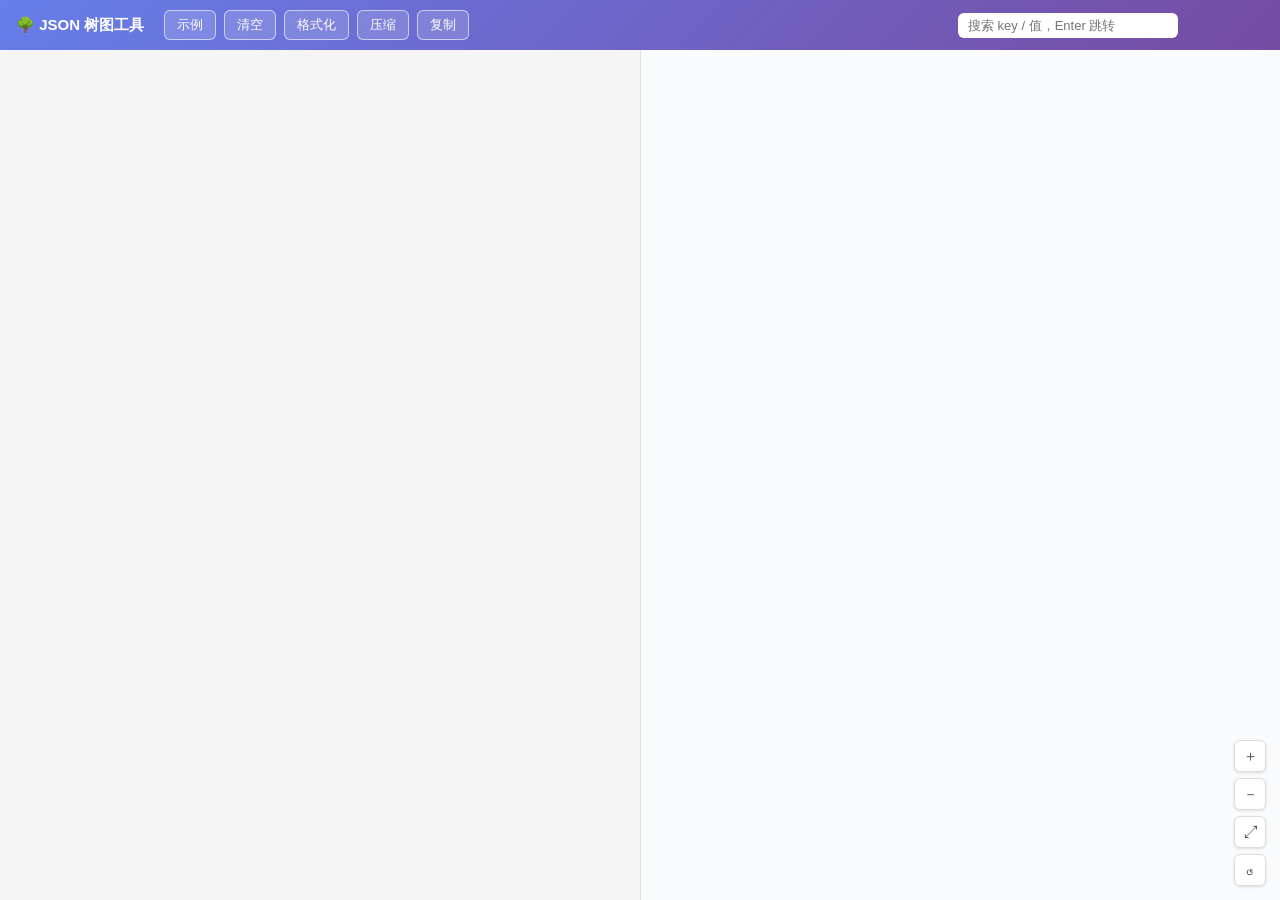
==== tools/json-tool/index.html @ 4b0f38a6 "feat(json-tool): add fullscreen page skeleton with toolbar and split panes" ====
<!DOCTYPE html>
<html lang="zh-CN">
<head>
  <meta charset="UTF-8">
  <title>JSON 树图工具 - ToolBox Pro</title>
  <link rel="stylesheet" href="../../lib/codemirror/codemirror.css">
  <link rel="stylesheet" href="tool.css">
</head>
<body>
  <header class="jt-toolbar">
    <span class="jt-brand">🌳 JSON 树图工具</span>
    <div class="jt-actions">
      <button id="btn-sample" title="载入示例数据">示例</button>
      <button id="btn-clear" title="清空编辑器">清空</button>
      <button id="btn-format" title="2 空格缩进格式化">格式化</button>
      <button id="btn-minify" title="压缩为一行">压缩</button>
      <button id="btn-copy" title="复制全部内容">复制</button>
    </div>
    <div class="jt-search">
      <input id="search-input" type="text" placeholder="搜索 key / 值，Enter 跳转">
      <span id="search-count"></span>
    </div>
    <span id="validation-status" class="jt-status"></span>
  </header>

  <div class="jt-main">
    <div id="editor-pane"></div>
    <div id="graph-pane">
      <svg id="graph-svg"></svg>
      <div id="graph-empty" class="jt-empty hidden">输入 JSON 后此处显示树图</div>
      <div class="jt-graph-controls">
        <button id="zoom-in" title="放大">＋</button>
        <button id="zoom-out" title="缩小">－</button>
        <button id="zoom-fit" title="适应画布">⤢</button>
        <button id="zoom-reset" title="重置视图">↺</button>
      </div>
    </div>
  </div>

  <div id="error-bar" class="jt-error-bar hidden"></div>

  <script src="../../lib/codemirror/codemirror.min.js"></script>
  <script src="../../lib/codemirror/mode/javascript/javascript.min.js"></script>
  <script src="../../lib/codemirror/addon/edit/matchbrackets.min.js"></script>
  <script type="module" src="main.js"></script>
</body>
</html>
---- lib/codemirror/codemirror.css ----
.CodeMirror{font-family:monospace;height:300px;color:#000;direction:ltr}.CodeMirror-lines{padding:4px 0}.CodeMirror pre.CodeMirror-line,.CodeMirror pre.CodeMirror-line-like{padding:0 4px}.CodeMirror-gutter-filler,.CodeMirror-scrollbar-filler{background-color:#fff}.CodeMirror-gutters{border-right:1px solid #ddd;background-color:#f7f7f7;white-space:nowrap}.CodeMirror-linenumber{padding:0 3px 0 5px;min-width:20px;text-align:right;color:#999;white-space:nowrap}.CodeMirror-guttermarker{color:#000}.CodeMirror-guttermarker-subtle{color:#999}.CodeMirror-cursor{border-left:1px solid #000;border-right:none;width:0}.CodeMirror div.CodeMirror-secondarycursor{border-left:1px solid silver}.cm-fat-cursor .CodeMirror-cursor{width:auto;border:0!important;background:#7e7}.cm-fat-cursor div.CodeMirror-cursors{z-index:1}.cm-fat-cursor .CodeMirror-line::selection,.cm-fat-cursor .CodeMirror-line>span::selection,.cm-fat-cursor .CodeMirror-line>span>span::selection{background:0 0}.cm-fat-cursor .CodeMirror-line::-moz-selection,.cm-fat-cursor .CodeMirror-line>span::-moz-selection,.cm-fat-cursor .CodeMirror-line>span>span::-moz-selection{background:0 0}.cm-fat-cursor{caret-color:transparent}@-moz-keyframes blink{50%{background-color:transparent}}@-webkit-keyframes blink{50%{background-color:transparent}}@keyframes blink{50%{background-color:transparent}}.cm-tab{display:inline-block;text-decoration:inherit}.CodeMirror-rulers{position:absolute;left:0;right:0;top:-50px;bottom:0;overflow:hidden}.CodeMirror-ruler{border-left:1px solid #ccc;top:0;bottom:0;position:absolute}.cm-s-default .cm-header{color:#00f}.cm-s-default .cm-quote{color:#090}.cm-negative{color:#d44}.cm-positive{color:#292}.cm-header,.cm-strong{font-weight:700}.cm-em{font-style:italic}.cm-link{text-decoration:underline}.cm-strikethrough{text-decoration:line-through}.cm-s-default .cm-keyword{color:#708}.cm-s-default .cm-atom{color:#219}.cm-s-default .cm-number{color:#164}.cm-s-default .cm-def{color:#00f}.cm-s-default .cm-variable-2{color:#05a}.cm-s-default .cm-type,.cm-s-default .cm-variable-3{color:#085}.cm-s-default .cm-comment{color:#a50}.cm-s-default .cm-string{color:#a11}.cm-s-default .cm-string-2{color:#f50}.cm-s-default .cm-meta{color:#555}.cm-s-default .cm-qualifier{color:#555}.cm-s-default .cm-builtin{color:#30a}.cm-s-default .cm-bracket{color:#997}.cm-s-default .cm-tag{color:#170}.cm-s-default .cm-attribute{color:#00c}.cm-s-default .cm-hr{color:#999}.cm-s-default .cm-link{color:#00c}.cm-s-default .cm-error{color:red}.cm-invalidchar{color:red}.CodeMirror-composing{border-bottom:2px solid}div.CodeMirror span.CodeMirror-matchingbracket{color:#0b0}div.CodeMirror span.CodeMirror-nonmatchingbracket{color:#a22}.CodeMirror-matchingtag{background:rgba(255,150,0,.3)}.CodeMirror-activeline-background{background:#e8f2ff}.CodeMirror{position:relative;overflow:hidden;background:#fff}.CodeMirror-scroll{overflow:scroll!important;margin-bottom:-50px;margin-right:-50px;padding-bottom:50px;height:100%;outline:0;position:relative;z-index:0}.CodeMirror-sizer{position:relative;border-right:50px solid transparent}.CodeMirror-gutter-filler,.CodeMirror-hscrollbar,.CodeMirror-scrollbar-filler,.CodeMirror-vscrollbar{position:absolute;z-index:6;display:none;outline:0}.CodeMirror-vscrollbar{right:0;top:0;overflow-x:hidden;overflow-y:scroll}.CodeMirror-hscrollbar{bottom:0;left:0;overflow-y:hidden;overflow-x:scroll}.CodeMirror-scrollbar-filler{right:0;bottom:0}.CodeMirror-gutter-filler{left:0;bottom:0}.CodeMirror-gutters{position:absolute;left:0;top:0;min-height:100%;z-index:3}.CodeMirror-gutter{white-space:normal;height:100%;display:inline-block;vertical-align:top;margin-bottom:-50px}.CodeMirror-gutter-wrapper{position:absolute;z-index:4;background:0 0!important;border:none!important}.CodeMirror-gutter-background{position:absolute;top:0;bottom:0;z-index:4}.CodeMirror-gutter-elt{position:absolute;cursor:default;z-index:4}.CodeMirror-gutter-wrapper ::selection{background-color:transparent}.CodeMirror-gutter-wrapper ::-moz-selection{background-color:transparent}.CodeMirror-lines{cursor:text;min-height:1px}.CodeMirror pre.CodeMirror-line,.CodeMirror pre.CodeMirror-line-like{-moz-border-radius:0;-webkit-border-radius:0;border-radius:0;border-width:0;background:0 0;font-family:inherit;font-size:inherit;margin:0;white-space:pre;word-wrap:normal;line-height:inherit;color:inherit;z-index:2;position:relative;overflow:visible;-webkit-tap-highlight-color:transparent;-webkit-font-variant-ligatures:contextual;font-variant-ligatures:contextual}.CodeMirror-wrap pre.CodeMirror-line,.CodeMirror-wrap pre.CodeMirror-line-like{word-wrap:break-word;white-space:pre-wrap;word-break:normal}.CodeMirror-linebackground{position:absolute;left:0;right:0;top:0;bottom:0;z-index:0}.CodeMirror-linewidget{position:relative;z-index:2;padding:.1px}.CodeMirror-rtl pre{direction:rtl}.CodeMirror-code{outline:0}.CodeMirror-gutter,.CodeMirror-gutters,.CodeMirror-linenumber,.CodeMirror-scroll,.CodeMirror-sizer{-moz-box-sizing:content-box;box-sizing:content-box}.CodeMirror-measure{position:absolute;width:100%;height:0;overflow:hidden;visibility:hidden}.CodeMirror-cursor{position:absolute;pointer-events:none}.CodeMirror-measure pre{position:static}div.CodeMirror-cursors{visibility:hidden;position:relative;z-index:3}div.CodeMirror-dragcursors{visibility:visible}.CodeMirror-focused div.CodeMirror-cursors{visibility:visible}.CodeMirror-selected{background:#d9d9d9}.CodeMirror-focused .CodeMirror-selected{background:#d7d4f0}.CodeMirror-crosshair{cursor:crosshair}.CodeMirror-line::selection,.CodeMirror-line>span::selection,.CodeMirror-line>span>span::selection{background:#d7d4f0}.CodeMirror-line::-moz-selection,.CodeMirror-line>span::-moz-selection,.CodeMirror-line>span>span::-moz-selection{background:#d7d4f0}.cm-searching{background-color:#ffa;background-color:rgba(255,255,0,.4)}.cm-force-border{padding-right:.1px}@media print{.CodeMirror div.CodeMirror-cursors{visibility:hidden}}.cm-tab-wrap-hack:after{content:''}span.CodeMirror-selectedtext{background:0 0}
---- tools/json-tool/tool.css ----
/* JSON 树图工具全屏页样式 */
* { box-sizing: border-box; margin: 0; padding: 0; }

html, body { height: 100%; }

body {
  font-family: -apple-system, BlinkMacSystemFont, 'Segoe UI', Roboto, sans-serif;
  display: flex;
  flex-direction: column;
  background: #f5f5f5;
  color: #333;
  overflow: hidden;
}

/* ── 工具栏 ─────────────────────────── */
.jt-toolbar {
  display: flex;
  align-items: center;
  gap: 12px;
  padding: 10px 16px;
  background: linear-gradient(135deg, #667eea 0%, #764ba2 100%);
  color: #fff;
  flex-wrap: wrap;
}

.jt-brand { font-size: 15px; font-weight: 600; margin-right: 8px; }

.jt-actions { display: flex; gap: 8px; }

.jt-actions button {
  padding: 5px 12px;
  border: 1px solid rgba(255, 255, 255, 0.6);
  border-radius: 6px;
  background: rgba(255, 255, 255, 0.15);
  color: #fff;
  font-size: 13px;
  cursor: pointer;
  transition: background 0.15s;
}

.jt-actions button:hover { background: rgba(255, 255, 255, 0.3); }

.jt-search { display: flex; align-items: center; gap: 6px; margin-left: auto; }

.jt-search input {
  width: 220px;
  padding: 5px 10px;
  border: none;
  border-radius: 6px;
  font-size: 13px;
  outline: none;
  background: #fff;
}

#search-count { font-size: 12px; opacity: 0.9; min-width: 48px; }

.jt-status { font-size: 12px; padding: 4px 10px; border-radius: 10px; }
.jt-status.ok { background: rgba(46, 204, 113, 0.25); color: #eafff3; }
.jt-status.error { background: rgba(231, 76, 60, 0.35); }

/* ── 主区域 ─────────────────────────── */
.jt-main { flex: 1; display: flex; min-height: 0; }

#editor-pane { flex: 1; min-width: 0; border-right: 1px solid #e0e0e0; }
#editor-pane .CodeMirror { height: 100%; font-size: 13px; }

#graph-pane { flex: 1; position: relative; background: #fafbfc; overflow: hidden; }

#graph-svg {
  position: absolute;
  inset: 0;
  width: 100%;
  height: 100%;
  cursor: grab;
}

#graph-svg:active { cursor: grabbing; }

.jt-graph-controls {
  position: absolute;
  right: 14px;
  bottom: 14px;
  display: flex;
  flex-direction: column;
  gap: 6px;
}

.jt-graph-controls button {
  width: 32px;
  height: 32px;
  border-radius: 6px;
  border: 1px solid #ddd;
  background: #fff;
  font-size: 15px;
  cursor: pointer;
  color: #555;
  box-shadow: 0 1px 3px rgba(0, 0, 0, 0.12);
}

.jt-graph-controls button:hover { background: #f0f0f5; }

.jt-empty {
  position: absolute;
  inset: 0;
  display: flex;
  align-items: center;
  justify-content: center;
  color: #aaa;
  font-size: 14px;
  pointer-events: none;
}

.jt-empty.hidden { display: none; }

/* ── 错误条 ─────────────────────────── */
.jt-error-bar {
  position: fixed;
  bottom: 16px;
  left: 50%;
  transform: translateX(-50%);
  background: #e74c3c;
  color: #fff;
  padding: 8px 16px;
  border-radius: 6px;
  font-size: 13px;
  cursor: pointer;
  box-shadow: 0 4px 12px rgba(0, 0, 0, 0.25);
  z-index: 10;
  max-width: 80vw;
  white-space: nowrap;
  overflow: hidden;
  text-overflow: ellipsis;
}

.jt-error-bar.hidden { display: none; }

/* ── 树图节点 ───────────────────────── */
.tg-edge { fill: none; stroke: #c5cbe0; stroke-width: 1.5; }

.tg-node { cursor: pointer; }
.tg-node:hover .tg-card { stroke-width: 2.5; }

.tg-label { font-size: 12px; fill: #333; font-weight: 600; }
.tg-value { font-size: 11px; fill: #888; font-family: Consolas, Menlo, monospace; }
.tg-toggle-sign { font-size: 9px; font-weight: 700; pointer-events: none; }

.tg-node.matched .tg-card { stroke: #f39c12; stroke-width: 2.5; }
.tg-node.current .tg-card { stroke: #e67e22; stroke-width: 3.5; }
.tg-node.dim { opacity: 0.22; }
.tg-node.focused .tg-card { stroke: #667eea; stroke-width: 3; }

/* ── 编辑器联动 / 搜索高亮 ──────────── */
.CodeMirror { font-family: Consolas, Menlo, monospace; }
.cm-sync-highlight { background: #fff3c4; }
.cm-search-match { background: #ffe082; }
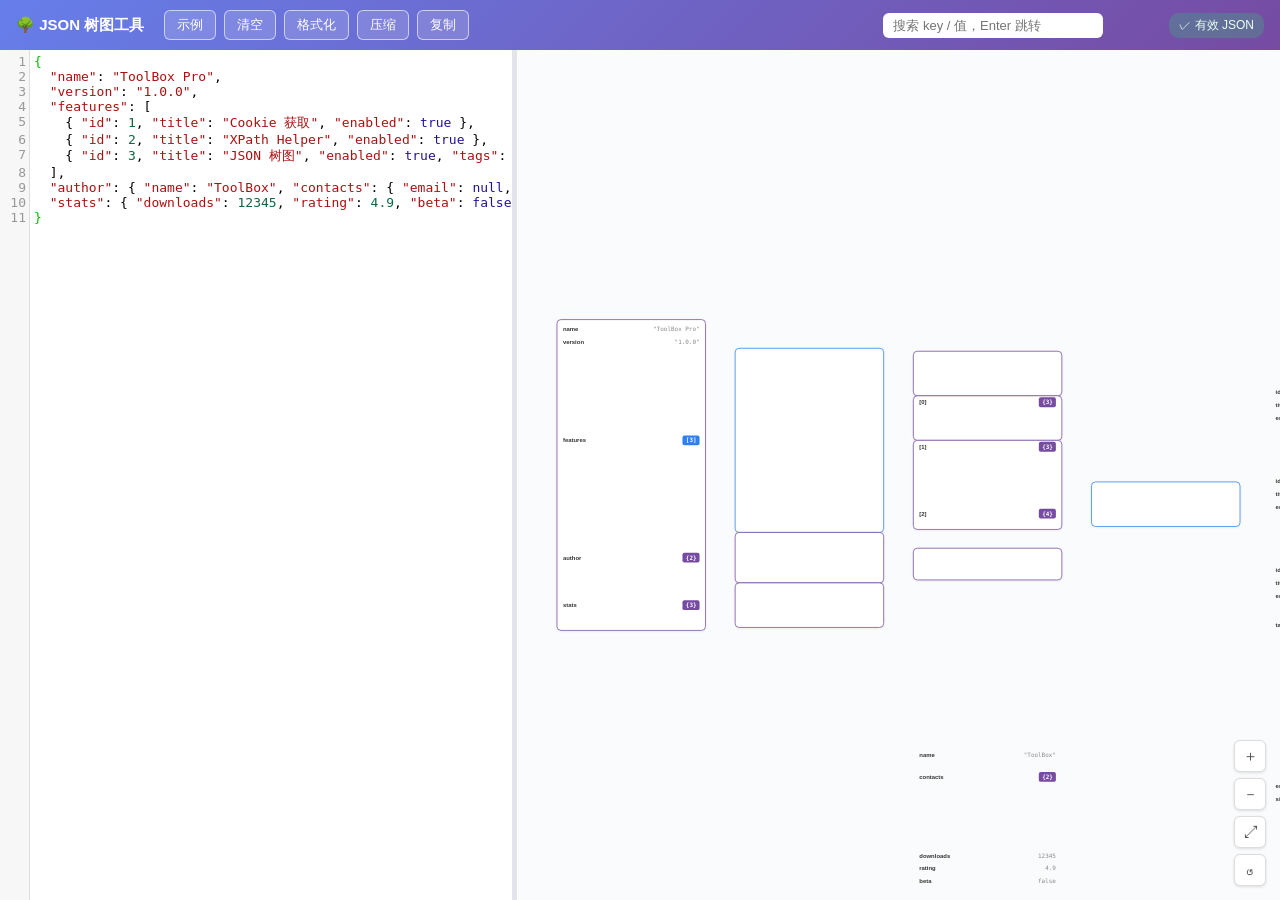
==== commit dec2fd47: "feat(json-tool): render tree as per-level tables with resizable 4:6 split" ====
--- a/tools/json-tool/index.html
+++ b/tools/json-tool/index.html
@@ -25,6 +25,7 @@
 
   <div class="jt-main">
     <div id="editor-pane"></div>
+    <div id="jt-splitter" class="jt-splitter" title="拖动调整分栏宽度"></div>
     <div id="graph-pane">
       <svg id="graph-svg"></svg>
       <div id="graph-empty" class="jt-empty hidden">输入 JSON 后此处显示树图</div>
--- a/tools/json-tool/tool.css
+++ b/tools/json-tool/tool.css
@@ -61,10 +61,21 @@
 /* ── 主区域 ─────────────────────────── */
 .jt-main { flex: 1; display: flex; min-height: 0; }
 
-#editor-pane { flex: 1; min-width: 0; border-right: 1px solid #e0e0e0; }
+/* 默认编辑器:树图 = 4:6，可拖动分隔条调整 */
+#editor-pane { flex: 0 0 40%; min-width: 0; }
 #editor-pane .CodeMirror { height: 100%; font-size: 13px; }
 
-#graph-pane { flex: 1; position: relative; background: #fafbfc; overflow: hidden; }
+.jt-splitter {
+  flex: 0 0 5px;
+  cursor: col-resize;
+  background: #e4e4ec;
+  transition: background 0.15s;
+}
+
+.jt-splitter:hover,
+.jt-splitter.active { background: #667eea; }
+
+#graph-pane { flex: 1 1 auto; position: relative; background: #fafbfc; overflow: hidden; }
 
 #graph-svg {
   position: absolute;
@@ -134,20 +145,25 @@
 
 .jt-error-bar.hidden { display: none; }
 
-/* ── 树图节点 ───────────────────────── */
+/* ── 树图（表格布局） ───────────────── */
 .tg-edge { fill: none; stroke: #c5cbe0; stroke-width: 1.5; }
 
-.tg-node { cursor: pointer; }
-.tg-node:hover .tg-card { stroke-width: 2.5; }
+.tg-table-bg { filter: drop-shadow(0 1px 2px rgba(0, 0, 0, 0.08)); }
 
-.tg-label { font-size: 12px; fill: #333; font-weight: 600; }
-.tg-value { font-size: 11px; fill: #888; font-family: Consolas, Menlo, monospace; }
-.tg-toggle-sign { font-size: 9px; font-weight: 700; pointer-events: none; }
+.tg-row { cursor: pointer; }
+.tg-row-bg { fill: transparent; }
+.tg-row:hover .tg-row-bg { fill: #f0f0fa; }
 
-.tg-node.matched .tg-card { stroke: #f39c12; stroke-width: 2.5; }
-.tg-node.current .tg-card { stroke: #e67e22; stroke-width: 3.5; }
-.tg-node.dim { opacity: 0.22; }
-.tg-node.focused .tg-card { stroke: #667eea; stroke-width: 3; }
+.tg-key { font-size: 12px; fill: #333; font-weight: 600; }
+.tg-val { font-size: 12px; fill: #888; font-family: Consolas, Menlo, monospace; }
+.tg-badge { font-size: 12px; font-weight: 700; font-family: Consolas, Menlo, monospace; }
+.tg-badge-hit { cursor: pointer; }
+.tg-empty-row { font-size: 12px; fill: #aaa; font-family: Consolas, Menlo, monospace; }
+
+.tg-row.matched .tg-row-bg { fill: #fff3e0; }
+.tg-row.current .tg-row-bg { fill: #ffe3bd; }
+.tg-row.dim { opacity: 0.22; }
+.tg-row.focused .tg-row-bg { fill: #eceaff; }
 
 /* ── 编辑器联动 / 搜索高亮 ──────────── */
 .CodeMirror { font-family: Consolas, Menlo, monospace; }
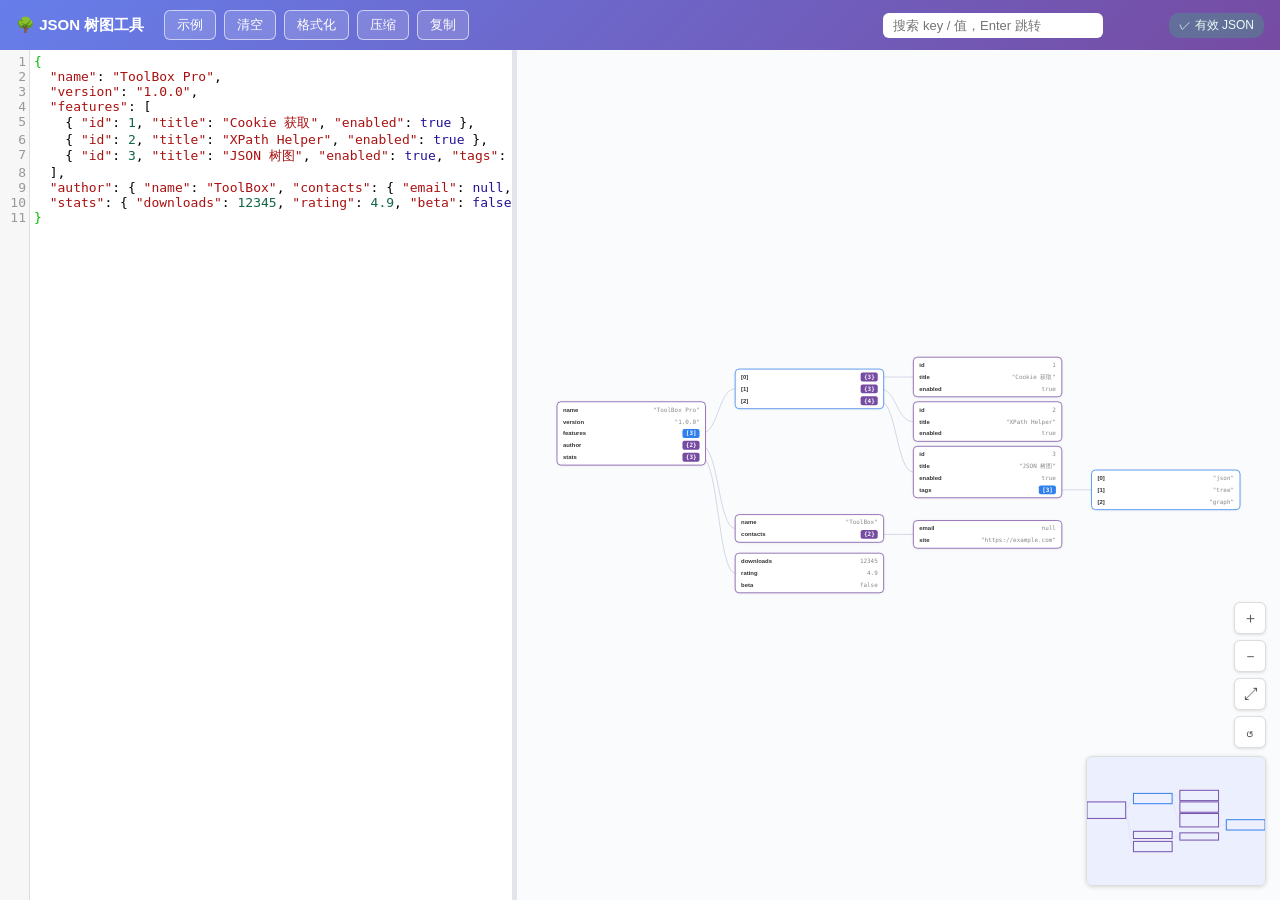
==== commit 001ad9ad: "feat(json-tool): add minimap with viewport box and click-to-navigate" ====
--- a/tools/json-tool/index.html
+++ b/tools/json-tool/index.html
@@ -29,6 +29,7 @@
     <div id="graph-pane">
       <svg id="graph-svg"></svg>
       <div id="graph-empty" class="jt-empty hidden">输入 JSON 后此处显示树图</div>
+      <div id="graph-minimap" class="jt-minimap hidden"><svg id="minimap-svg"></svg></div>
       <div class="jt-graph-controls">
         <button id="zoom-in" title="放大">＋</button>
         <button id="zoom-out" title="缩小">－</button>
--- a/tools/json-tool/tool.css
+++ b/tools/json-tool/tool.css
@@ -90,10 +90,36 @@
 .jt-graph-controls {
   position: absolute;
   right: 14px;
-  bottom: 14px;
+  bottom: 152px;
   display: flex;
   flex-direction: column;
   gap: 6px;
+}
+
+/* ── 缩略图 ─────────────────────────── */
+.jt-minimap {
+  position: absolute;
+  right: 14px;
+  bottom: 14px;
+  width: 180px;
+  height: 130px;
+  background: rgba(255, 255, 255, 0.92);
+  border: 1px solid #ddd;
+  border-radius: 6px;
+  overflow: hidden;
+  cursor: pointer;
+  box-shadow: 0 1px 4px rgba(0, 0, 0, 0.15);
+  z-index: 5;
+}
+
+.jt-minimap svg { width: 100%; height: 100%; display: block; }
+
+.jt-minimap.hidden { display: none; }
+
+.mm-viewport {
+  fill: rgba(102, 126, 234, 0.12);
+  stroke: #667eea;
+  stroke-width: 1.5;
 }
 
 .jt-graph-controls button {
